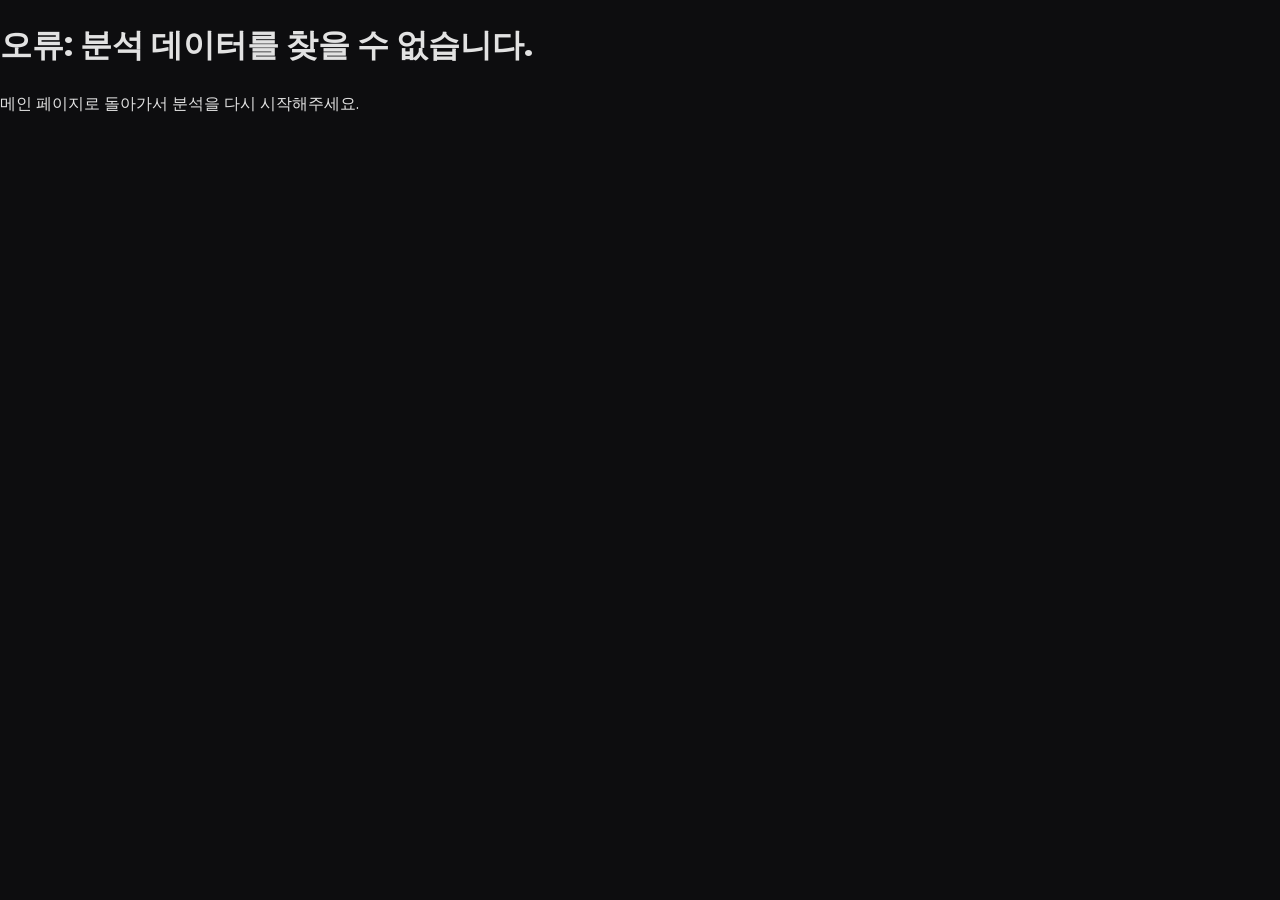
==== analysis.html @ fd938f9b "Update analysis.html" ====
<!DOCTYPE html>
<html lang="ko">
<head>
    <meta charset="UTF-8">
    <meta name="viewport" content="width=device-width, initial-scale=1.0">
    <title>분석 결과 - 트레이딩 리뷰 허브</title>
    <link rel="stylesheet" href="https://fonts.googleapis.com/css2?family=Poppins:wght@300;400;500;600;700&display=swap">
    <link rel="stylesheet" href="https://fonts.googleapis.com/icon?family=Material+Icons">
    <link rel="stylesheet" href="style.css">
</head>
<body class="analysis-page">
    <nav>
        <div class="nav-container">
            <a class="logo" href="index.html">Trading Review Hub</a>
            <a class="analysis-back-link" href="index.html">
                <span class="material-icons">arrow_back</span>
                다시 업로드
            </a>
        </div>
    </nav>

    <main class="analysis-container">
        <header class="analysis-header">
            <div class="analysis-heading">
                <p id="analysis-date" class="analysis-kicker">분석 생성 중</p>
                <h1>트레이딩 분석 결과</h1>
                <p>업로드한 차트와 입력한 포지션 정보를 기준으로 종합 판단을 정리합니다.</p>
            </div>
            <section class="analysis-summary-card">
                <div class="summary-icon">
                    <span class="material-icons">analytics</span>
                </div>
                <div>
                    <p class="summary-label">종합 결론</p>
                    <p id="ai-conclusion" class="summary-text">AI가 차트를 분석하고 있습니다.</p>
                </div>
            </section>
        </header>

        <section class="analysis-grid">
            <article class="analysis-panel">
                <div class="panel-header">
                    <h2>타임프레임 스택</h2>
                    <span class="material-icons">stacked_line_chart</span>
                </div>
                <div id="timeframe-grid" class="timeframe-grid">
                    <div class="loading-row">타임프레임 분석을 준비하고 있습니다.</div>
                </div>
            </article>

            <article class="analysis-panel">
                <div class="panel-header">
                    <h2>포지션 정보</h2>
                    <span class="material-icons">request_quote</span>
                </div>
                <div id="position-summary" class="position-summary">
                    <div class="loading-row">입력 정보를 불러오고 있습니다.</div>
                </div>
            </article>

            <article class="analysis-panel">
                <div class="panel-header">
                    <h2>추천 행동</h2>
                    <span class="material-icons">playlist_add_check</span>
                </div>
                <div id="recommendation-list" class="recommendation-list">
                    <div class="loading-row">AI 결론을 기다리고 있습니다.</div>
                </div>
            </article>
        </section>

        <section class="analysis-panel chart-analysis-panel">
            <div class="panel-header">
                <h2>업로드 차트 분석</h2>
                <span class="material-icons">candlestick_chart</span>
            </div>
            <div id="chart-analysis-container" class="chart-analysis-container"></div>
        </section>
    </main>

    <footer class="analysis-footer">
        <p>위 분석은 참고용이며, 투자에 대한 최종 책임은 본인에게 있습니다.</p>
        <p id="analysis-time"></p>
    </footer>

    <script src="analysis.js"></script>
</body>
</html>
---- style.css ----
:root {
    --bg-color: #0D0D0F;
    --card-color: #181A1E;
    --text-color: #E2E2E2;
    --text-muted-color: #6D6D6D;
    --primary-gradient: linear-gradient(100deg, #6ACC75, #44B150);
    --border-color: #2E2E33;
    --font-family: 'Poppins', sans-serif;
}

body {
    background-color: var(--bg-color);
    color: var(--text-color);
    font-family: var(--font-family);
    margin: 0;
    padding: 0;
    overflow-x: hidden;
}

/* --- Navigation --- */
nav {
    position: relative;
    z-index: 10;
    padding: 20px 5%;
    background-color: #0D0D0F;
    border-bottom: 1px solid var(--border-color);
}

.nav-container {
    display: flex;
    justify-content: space-between;
    align-items: center;
}

.logo {
    font-size: 1.5rem;
    font-weight: 600;
    background: var(--primary-gradient);
    -webkit-background-clip: text;
    -webkit-text-fill-color: transparent;
    background-clip: text;
    text-fill-color: transparent;
}

/* --- Language Selector --- */
.language-selector {
    position: relative;
}

.language-button {
    background-color: transparent;
    border: 1px solid var(--border-color);
    color: var(--text-color);
    padding: 8px 16px;
    border-radius: 8px;
    cursor: pointer;
    display: flex;
    align-items: center;
    gap: 8px;
    font-family: var(--font-family);
    font-size: 0.9rem;
    transition: background-color 0.3s ease;
}

.language-button:hover {
    background-color: var(--card-color);
}

.language-dropdown {
    display: none;
    position: absolute;
    top: 110%;
    right: 0;
    background-color: var(--card-color);
    border: 1px solid var(--border-color);
    border-radius: 8px;
    padding: 10px;
    min-width: 120px;
    z-index: 10;
    box-shadow: 0 8px 16px rgba(0,0,0,0.2);
}

.language-dropdown a {
    display: block;
    color: var(--text-muted-color);
    text-decoration: none;
    padding: 8px 12px;
    border-radius: 6px;
    transition: background-color 0.2s ease, color 0.2s ease;
}

.language-dropdown a:hover {
    background-color: #0D0D0F;
    color: var(--text-color);
}


/* --- Header / Hero Section --- */
header {
    position: relative;
    padding: 80px 5% 120px;
    text-align: left;
    display: flex;
    align-items: center;
}

.header-content {
    max-width: 550px;
    z-index: 2;
}

header h1 {
    font-size: 3.8rem;
    font-weight: 700;
    line-height: 1.2;
    margin: 0 0 20px 0;
}

header p {
    font-size: 1.2rem;
    color: var(--text-muted-color);
    margin-bottom: 40px;
    max-width: 450px;
}

.cta-button {
    background: var(--primary-gradient);
    color: white;
    padding: 15px 35px;
    border-radius: 8px;
    text-decoration: none;
    font-weight: 600;
    display: inline-block;
    border: none;
    transition: transform 0.3s ease, box-shadow 0.3s ease;
}

.cta-button:hover {
    transform: translateY(-3px);
    box-shadow: 0 10px 20px rgba(106, 204, 117, 0.15);
}

.header-chart {
    position: absolute;
    top: -50px;
    right: 0;
    width: 65%;
    height: 100%;
    z-index: 1;
    opacity: 0.6;
    mask-image: linear-gradient(to left, rgba(0,0,0,1) 60%, rgba(0,0,0,0) 100%);
}

.header-chart img {
    width: 100%;
    height: auto;
    object-fit: contain;
}

/* --- Main Content --- */
main {
    padding: 0 5%;
}

h2 {
    font-size: 2.5rem;
    margin-bottom: 10px;
    text-align: center;
}

main > section > p {
    color: var(--text-muted-color);
    text-align: center;
    margin-bottom: 50px;
}

/* --- Upload Section --- */
.chart-upload-container {
    display: grid;
    grid-template-columns: repeat(3, 1fr);
    gap: 30px;
    margin-bottom: 100px;
}

.upload-box {
    background-color: var(--card-color);
    border: 1px solid var(--border-color);
    border-radius: 12px;
    padding: 20px;
}

.upload-box > p {
    text-align: center;
    font-weight: 500;
    margin: 0 0 20px 0;
}

.upload-placeholder {
    background-color: #0D0D0F;
    border: 2px dashed var(--border-color);
    border-radius: 8px;
    padding: 30px;
    text-align: center;
    cursor: pointer;
    transition: background-color 0.3s ease;
    height: 180px;
    display: flex;
    flex-direction: column;
    align-items: center;
    justify-content: center;
}

.upload-placeholder:hover {
    background-color: #1c1f24;
    border-color: #6ACC75;
}

.upload-placeholder .material-icons {
    font-size: 48px;
    color: #6ACC75;
    margin-bottom: 10px;
}

.upload-placeholder img {
    max-width: 100%;
    max-height: 100%;
    object-fit: contain;
    border-radius: 4px;
}

/* --- Trading Info Section --- */
.info-container {
    display: grid;
    grid-template-columns: 1fr;
    gap: 30px;
    align-items: start;
    margin-bottom: 100px;
    max-width: 800px;
    margin-left: auto;
    margin-right: auto;
}

.card {
    background-color: var(--card-color);
    border: 1px solid var(--border-color);
    border-radius: 12px;
    padding: 30px;
}

.card-header {
    display: flex;
    justify-content: space-between;
    align-items: center;
    margin-bottom: 30px;
}

.card-header h3 {
    margin: 0;
    font-size: 1.5rem;
}

.card-dots { display: flex; gap: 5px; }
.card-dots span {
    width: 8px; height: 8px;
    border-radius: 50%;
    background-color: #6ACC75;
}

.form-row { display: flex; gap: 20px; margin-bottom: 20px; }
.form-group { flex-grow: 1; }

.form-group label {
    display: block;
    margin-bottom: 10px;
    color: var(--text-muted-color);
    font-size: 0.9rem;
}

.input-group {
    position: relative;
    display: flex;
    align-items: center;
}

.input-group input {
    width: 100%;
    padding: 14px;
    background-color: #0D0D0F;
    border: 1px solid var(--border-color);
    border-radius: 8px;
    color: var(--text-color);
    font-size: 1rem;
    box-sizing: border-box;
}

.position-size-group .unit {
    padding-left: 10px;
    color: var(--text-muted-color);
}

.start-analysis-section {
    text-align: center;
    margin-bottom: 100px;
}

/* --- Footer --- */
footer {
    text-align: center;
    padding: 40px 5% 20px;
    border-top: 1px solid var(--border-color);
    color: var(--text-muted-color);
    font-size: 0.9rem;
    display: flex;
    justify-content: space-between;
}

footer p { margin: 0; }
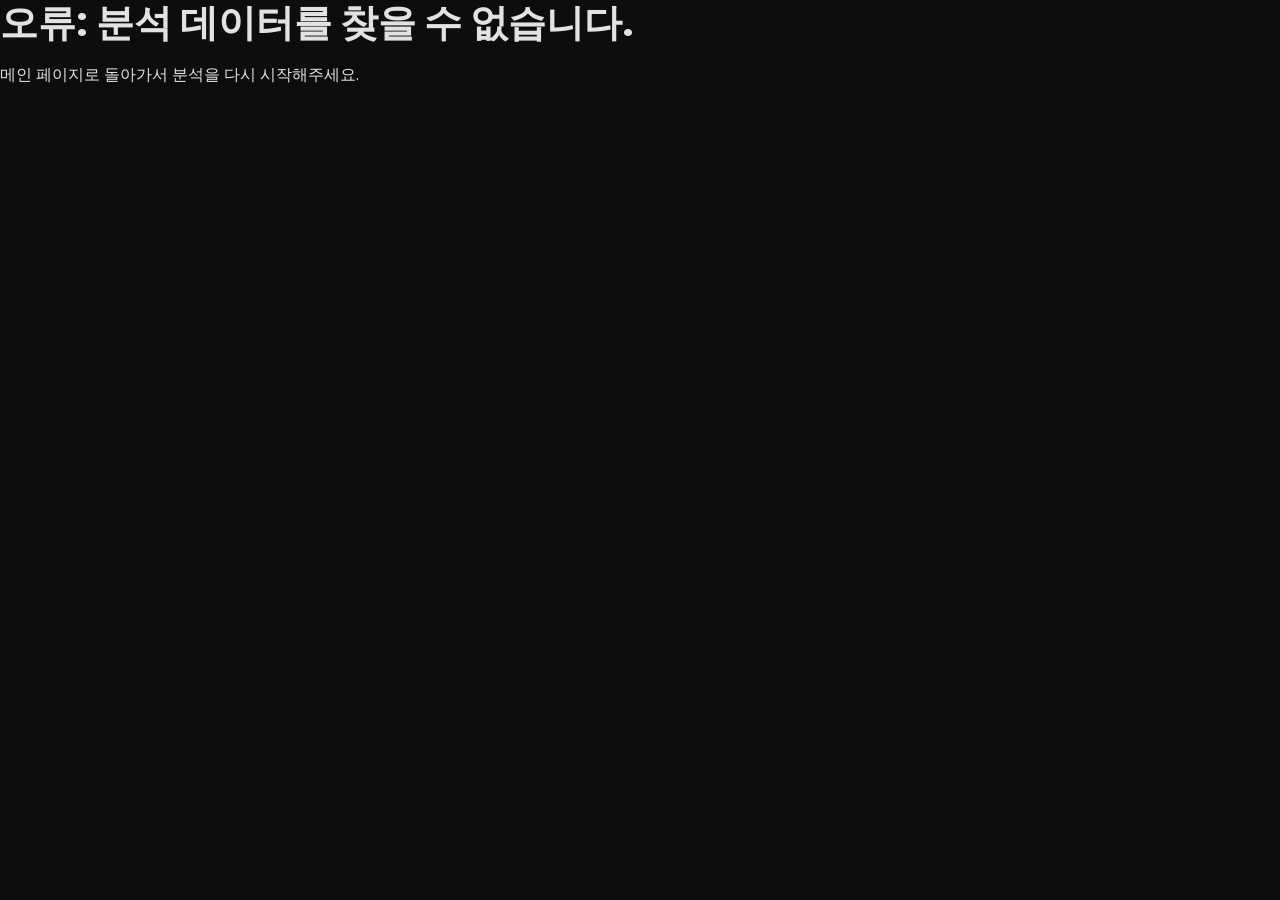
==== commit a24d96d9: "Reflect recent changes" ====
--- a/analysis.html
+++ b/analysis.html
@@ -20,13 +20,13 @@
     </nav>
 
     <main class="analysis-container">
-        <header class="analysis-header">
+        <section class="analysis-header" aria-labelledby="analysis-title">
             <div class="analysis-heading">
                 <p id="analysis-date" class="analysis-kicker">분석 생성 중</p>
-                <h1>트레이딩 분석 결과</h1>
+                <h1 id="analysis-title">트레이딩 분석 결과</h1>
                 <p>업로드한 차트와 입력한 포지션 정보를 기준으로 종합 판단을 정리합니다.</p>
             </div>
-            <section class="analysis-summary-card">
+            <article class="analysis-summary-card">
                 <div class="summary-icon">
                     <span class="material-icons">analytics</span>
                 </div>
@@ -34,10 +34,10 @@
                     <p class="summary-label">종합 결론</p>
                     <p id="ai-conclusion" class="summary-text">AI가 차트를 분석하고 있습니다.</p>
                 </div>
-            </section>
-        </header>
+            </article>
+        </section>
 
-        <section class="analysis-grid">
+        <section class="analysis-grid" aria-label="분석 요약">
             <article class="analysis-panel">
                 <div class="panel-header">
                     <h2>타임프레임 스택</h2>
@@ -69,9 +69,9 @@
             </article>
         </section>
 
-        <section class="analysis-panel chart-analysis-panel">
+        <section class="analysis-panel chart-analysis-panel" aria-labelledby="chart-analysis-title">
             <div class="panel-header">
-                <h2>업로드 차트 분석</h2>
+                <h2 id="chart-analysis-title">업로드 차트 분석</h2>
                 <span class="material-icons">candlestick_chart</span>
             </div>
             <div id="chart-analysis-container" class="chart-analysis-container"></div>
--- a/style.css
+++ b/style.css
@@ -316,3 +316,275 @@
 }
 
 footer p { margin: 0; }
+
+/* --- Analysis Page --- */
+.analysis-page .analysis-back-link {
+    color: var(--text-color);
+    text-decoration: none;
+    display: inline-flex;
+    align-items: center;
+    gap: 8px;
+    font-size: 0.95rem;
+}
+
+.analysis-page .analysis-back-link:hover {
+    color: #6ACC75;
+}
+
+.analysis-page .analysis-container {
+    max-width: 1280px;
+    margin: 0 auto;
+    padding: 48px 5% 80px;
+}
+
+.analysis-page .analysis-header {
+    display: grid;
+    grid-template-columns: minmax(0, 0.9fr) minmax(320px, 1.1fr);
+    gap: 28px;
+    align-items: stretch;
+    margin-bottom: 28px;
+}
+
+.analysis-page .analysis-heading,
+.analysis-page .analysis-summary-card,
+.analysis-page .analysis-panel {
+    background-color: var(--card-color);
+    border: 1px solid var(--border-color);
+    border-radius: 12px;
+    padding: 28px;
+}
+
+.analysis-page .analysis-kicker {
+    color: #6ACC75;
+    font-size: 0.9rem;
+    font-weight: 600;
+    margin: 0 0 12px;
+}
+
+.analysis-page h1 {
+    font-size: 2.4rem;
+    line-height: 1.2;
+    margin: 0 0 16px;
+}
+
+.analysis-page .analysis-heading > p:last-child {
+    color: var(--text-muted-color);
+    line-height: 1.7;
+    margin: 0;
+}
+
+.analysis-page .analysis-summary-card {
+    display: grid;
+    grid-template-columns: auto 1fr;
+    gap: 18px;
+}
+
+.analysis-page .summary-icon {
+    width: 48px;
+    height: 48px;
+    border-radius: 10px;
+    background: var(--primary-gradient);
+    display: grid;
+    place-items: center;
+    color: #ffffff;
+}
+
+.analysis-page .summary-label {
+    color: var(--text-muted-color);
+    font-size: 0.9rem;
+    margin: 0 0 10px;
+}
+
+.analysis-page .summary-text {
+    line-height: 1.75;
+    margin: 0;
+}
+
+.analysis-page .analysis-grid {
+    display: grid;
+    grid-template-columns: repeat(3, minmax(0, 1fr));
+    gap: 24px;
+    margin-bottom: 24px;
+}
+
+.analysis-page .panel-header {
+    display: flex;
+    align-items: center;
+    justify-content: space-between;
+    gap: 16px;
+    margin-bottom: 20px;
+}
+
+.analysis-page .panel-header h2 {
+    font-size: 1.25rem;
+    text-align: left;
+    margin: 0;
+}
+
+.analysis-page .panel-header .material-icons {
+    color: #6ACC75;
+}
+
+.analysis-page .loading-row {
+    color: var(--text-muted-color);
+    line-height: 1.6;
+}
+
+.analysis-page .timeframe-grid,
+.analysis-page .recommendation-list {
+    display: grid;
+    gap: 14px;
+}
+
+.analysis-page .timeframe-card,
+.analysis-page .recommendation-item {
+    display: grid;
+    grid-template-columns: auto 1fr;
+    gap: 12px;
+    align-items: start;
+    background-color: #0D0D0F;
+    border: 1px solid var(--border-color);
+    border-radius: 10px;
+    padding: 16px;
+}
+
+.analysis-page .timeframe-card .material-icons,
+.analysis-page .recommendation-item .material-icons {
+    color: #6ACC75;
+}
+
+.analysis-page .timeframe-title,
+.analysis-page .timeframe-status,
+.analysis-page .timeframe-desc,
+.analysis-page .recommendation-item p {
+    margin: 0;
+}
+
+.analysis-page .timeframe-title {
+    font-weight: 600;
+    margin-bottom: 4px;
+}
+
+.analysis-page .timeframe-status {
+    color: #6ACC75;
+    font-size: 0.9rem;
+    margin-bottom: 8px;
+}
+
+.analysis-page .timeframe-card.bearish .timeframe-status,
+.analysis-page .timeframe-card.bearish .material-icons {
+    color: #ff6b6b;
+}
+
+.analysis-page .timeframe-card.neutral .timeframe-status,
+.analysis-page .timeframe-card.neutral .material-icons {
+    color: #c8c8c8;
+}
+
+.analysis-page .timeframe-desc,
+.analysis-page .recommendation-item p {
+    color: var(--text-muted-color);
+    line-height: 1.6;
+}
+
+.analysis-page .position-list {
+    display: grid;
+    gap: 14px;
+    margin: 0;
+}
+
+.analysis-page .position-list div {
+    display: flex;
+    align-items: center;
+    justify-content: space-between;
+    gap: 16px;
+    border-bottom: 1px solid var(--border-color);
+    padding-bottom: 12px;
+}
+
+.analysis-page .position-list div:last-child {
+    border-bottom: 0;
+    padding-bottom: 0;
+}
+
+.analysis-page .position-list dt {
+    color: var(--text-muted-color);
+}
+
+.analysis-page .position-list dd {
+    margin: 0;
+    font-weight: 600;
+}
+
+.analysis-page .chart-analysis-container {
+    display: grid;
+    grid-template-columns: repeat(3, minmax(0, 1fr));
+    gap: 24px;
+}
+
+.analysis-page .chart-card {
+    background-color: #0D0D0F;
+    border: 1px solid var(--border-color);
+    border-radius: 10px;
+    overflow: hidden;
+}
+
+.analysis-page .chart-card img {
+    width: 100%;
+    height: 240px;
+    object-fit: contain;
+    background-color: #050506;
+    display: block;
+}
+
+.analysis-page .chart-card h3 {
+    margin: 0 0 12px;
+    font-size: 1rem;
+}
+
+.analysis-page .chart-card p {
+    color: var(--text-muted-color);
+    line-height: 1.65;
+    margin: 0;
+}
+
+.analysis-page .chart-card > h3,
+.analysis-page .chart-card > p,
+.analysis-page .chart-card-body {
+    padding: 20px;
+}
+
+.analysis-page .analysis-footer {
+    gap: 20px;
+}
+
+@media (max-width: 1024px) {
+    .analysis-page .analysis-header,
+    .analysis-page .analysis-grid,
+    .analysis-page .chart-analysis-container {
+        grid-template-columns: 1fr;
+    }
+}
+
+@media (max-width: 640px) {
+    .analysis-page .nav-container,
+    .analysis-page .analysis-footer {
+        align-items: flex-start;
+        flex-direction: column;
+        gap: 14px;
+    }
+
+    .analysis-page .analysis-container {
+        padding-top: 32px;
+    }
+
+    .analysis-page .analysis-heading,
+    .analysis-page .analysis-summary-card,
+    .analysis-page .analysis-panel {
+        padding: 22px;
+    }
+
+    .analysis-page h1 {
+        font-size: 2rem;
+    }
+}
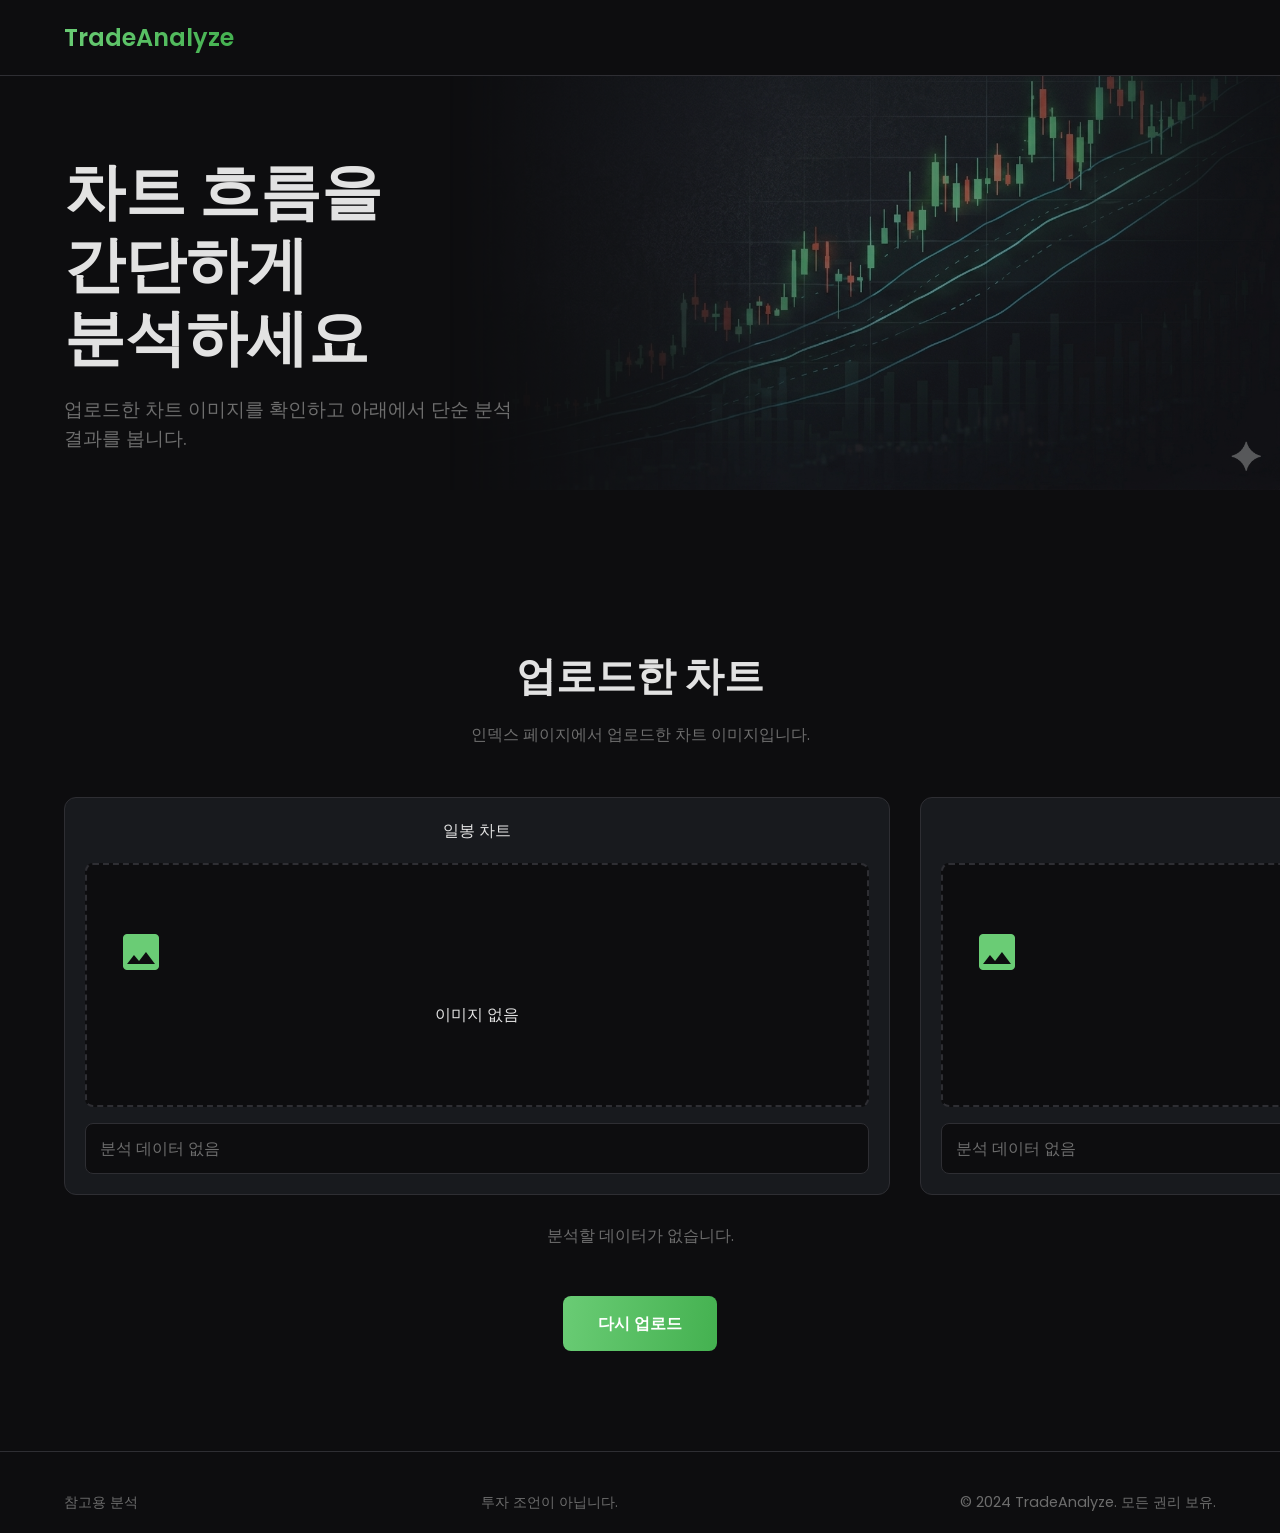
==== commit e4d11069: "Add OpenAI chart analysis flow" ====
--- a/analysis.html
+++ b/analysis.html
@@ -3,84 +3,73 @@
 <head>
     <meta charset="UTF-8">
     <meta name="viewport" content="width=device-width, initial-scale=1.0">
-    <title>분석 결과 - 트레이딩 리뷰 허브</title>
+    <title>TradeAnalyze</title>
     <link rel="stylesheet" href="https://fonts.googleapis.com/css2?family=Poppins:wght@300;400;500;600;700&display=swap">
     <link rel="stylesheet" href="https://fonts.googleapis.com/icon?family=Material+Icons">
     <link rel="stylesheet" href="style.css">
 </head>
-<body class="analysis-page">
+<body class="analysis-review-page">
     <nav>
         <div class="nav-container">
-            <a class="logo" href="index.html">Trading Review Hub</a>
-            <a class="analysis-back-link" href="index.html">
-                <span class="material-icons">arrow_back</span>
-                다시 업로드
-            </a>
+            <div class="logo">
+                TradeAnalyze
+            </div>
         </div>
     </nav>
 
-    <main class="analysis-container">
-        <section class="analysis-header" aria-labelledby="analysis-title">
-            <div class="analysis-heading">
-                <p id="analysis-date" class="analysis-kicker">분석 생성 중</p>
-                <h1 id="analysis-title">트레이딩 분석 결과</h1>
-                <p>업로드한 차트와 입력한 포지션 정보를 기준으로 종합 판단을 정리합니다.</p>
+    <header>
+        <div class="header-content">
+            <h1>차트 흐름을<br>간단하게<br>분석하세요</h1>
+            <p>업로드한 차트 이미지를 확인하고 아래에서 단순 분석 결과를 봅니다.</p>
+        </div>
+        <div class="header-chart">
+            <img src="images/head_chart_image.png" alt="Candlestick chart background">
+        </div>
+    </header>
+
+    <main>
+        <section id="upload-section">
+            <h2>업로드한 차트</h2>
+            <p>인덱스 페이지에서 업로드한 차트 이미지입니다.</p>
+            <div class="chart-upload-container">
+                <div class="upload-box">
+                    <p>일봉 차트</p>
+                    <div class="upload-placeholder" data-image-slot="0">
+                        <span class="material-icons">image</span>
+                        <p>이미지를 불러오는 중입니다</p>
+                    </div>
+                    <div class="chart-flow-result pending" data-result-slot="0">분석 대기</div>
+                </div>
+                <div class="upload-box">
+                    <p>시간봉 차트</p>
+                    <div class="upload-placeholder" data-image-slot="1">
+                        <span class="material-icons">image</span>
+                        <p>이미지를 불러오는 중입니다</p>
+                    </div>
+                    <div class="chart-flow-result pending" data-result-slot="1">분석 대기</div>
+                </div>
+                <div class="upload-box">
+                    <p>분봉 차트</p>
+                    <div class="upload-placeholder" data-image-slot="2">
+                        <span class="material-icons">image</span>
+                        <p>이미지를 불러오는 중입니다</p>
+                    </div>
+                    <div class="chart-flow-result pending" data-result-slot="2">분석 대기</div>
+                </div>
             </div>
-            <article class="analysis-summary-card">
-                <div class="summary-icon">
-                    <span class="material-icons">analytics</span>
-                </div>
-                <div>
-                    <p class="summary-label">종합 결론</p>
-                    <p id="ai-conclusion" class="summary-text">AI가 차트를 분석하고 있습니다.</p>
-                </div>
-            </article>
         </section>
 
-        <section class="analysis-grid" aria-label="분석 요약">
-            <article class="analysis-panel">
-                <div class="panel-header">
-                    <h2>타임프레임 스택</h2>
-                    <span class="material-icons">stacked_line_chart</span>
-                </div>
-                <div id="timeframe-grid" class="timeframe-grid">
-                    <div class="loading-row">타임프레임 분석을 준비하고 있습니다.</div>
-                </div>
-            </article>
+        <p id="analysis-message" class="analysis-inline-message">업로드한 이미지를 상승, 횡보, 하강 중 하나로 단순 분류합니다.</p>
 
-            <article class="analysis-panel">
-                <div class="panel-header">
-                    <h2>포지션 정보</h2>
-                    <span class="material-icons">request_quote</span>
-                </div>
-                <div id="position-summary" class="position-summary">
-                    <div class="loading-row">입력 정보를 불러오고 있습니다.</div>
-                </div>
-            </article>
-
-            <article class="analysis-panel">
-                <div class="panel-header">
-                    <h2>추천 행동</h2>
-                    <span class="material-icons">playlist_add_check</span>
-                </div>
-                <div id="recommendation-list" class="recommendation-list">
-                    <div class="loading-row">AI 결론을 기다리고 있습니다.</div>
-                </div>
-            </article>
-        </section>
-
-        <section class="analysis-panel chart-analysis-panel" aria-labelledby="chart-analysis-title">
-            <div class="panel-header">
-                <h2 id="chart-analysis-title">업로드 차트 분석</h2>
-                <span class="material-icons">candlestick_chart</span>
-            </div>
-            <div id="chart-analysis-container" class="chart-analysis-container"></div>
+        <section class="start-analysis-section">
+            <a class="cta-button" href="index.html">다시 업로드</a>
         </section>
     </main>
 
-    <footer class="analysis-footer">
-        <p>위 분석은 참고용이며, 투자에 대한 최종 책임은 본인에게 있습니다.</p>
-        <p id="analysis-time"></p>
+    <footer>
+        <p>참고용 분석</p>
+        <p>투자 조언이 아닙니다.</p>
+        <p>&copy; 2024 TradeAnalyze. 모든 권리 보유.</p>
     </footer>
 
     <script src="analysis.js"></script>
--- a/style.css
+++ b/style.css
@@ -36,6 +36,7 @@
 .logo {
     font-size: 1.5rem;
     font-weight: 600;
+    text-decoration: none;
     background: var(--primary-gradient);
     -webkit-background-clip: text;
     -webkit-text-fill-color: transparent;
@@ -304,6 +305,107 @@
     margin-bottom: 100px;
 }
 
+.analysis-review-page .chart-upload-container {
+    margin-bottom: 48px;
+}
+
+.analysis-result-section {
+    margin-bottom: 48px;
+}
+
+.analysis-result-section h2 {
+    font-size: 2rem;
+}
+
+.analysis-result-section > p {
+    color: var(--text-muted-color);
+    text-align: center;
+    margin: 0 0 26px;
+}
+
+.chart-flow-result {
+    margin-top: 16px;
+    padding: 12px 14px;
+    border: 1px solid var(--border-color);
+    border-radius: 8px;
+    background-color: #0D0D0F;
+    color: var(--text-muted-color);
+    display: grid;
+    gap: 10px;
+}
+
+.chart-flow-result .material-icons {
+    font-size: 22px;
+}
+
+.flow-row {
+    display: grid;
+    grid-template-columns: 72px minmax(140px, 1fr);
+    align-items: center;
+    gap: 12px;
+    border-bottom: 1px solid var(--border-color);
+    padding-bottom: 10px;
+}
+
+.flow-row:last-child {
+    border-bottom: 0;
+    padding-bottom: 0;
+}
+
+.flow-row > span {
+    color: var(--text-muted-color);
+    font-size: 0.88rem;
+    text-align: left;
+}
+
+.flow-row strong {
+    color: var(--text-color);
+    display: inline-flex;
+    align-items: center;
+    justify-content: flex-end;
+    justify-self: end;
+    gap: 6px;
+    font-size: 0.95rem;
+    text-align: right;
+    min-width: 0;
+}
+
+.position-row {
+    align-items: flex-start;
+}
+
+.position-row strong {
+    justify-self: stretch;
+    line-height: 1.45;
+    white-space: normal;
+}
+
+.chart-flow-result.up .status-row strong {
+    color: #6ACC75;
+}
+
+.chart-flow-result.down .status-row strong {
+    color: #ff6b6b;
+}
+
+.chart-flow-result.sideways .status-row strong {
+    color: #c8c8c8;
+}
+
+.chart-flow-result.up {
+    border-color: rgba(106, 204, 117, 0.35);
+}
+
+.chart-flow-result.down {
+    border-color: rgba(255, 107, 107, 0.35);
+}
+
+.analysis-inline-message {
+    color: var(--text-muted-color);
+    text-align: center;
+    margin: -20px 0 48px;
+}
+
 /* --- Footer --- */
 footer {
     text-align: center;
@@ -332,26 +434,13 @@
 }
 
 .analysis-page .analysis-container {
-    max-width: 1280px;
+    max-width: 1120px;
     margin: 0 auto;
-    padding: 48px 5% 80px;
-}
-
-.analysis-page .analysis-header {
-    display: grid;
-    grid-template-columns: minmax(0, 0.9fr) minmax(320px, 1.1fr);
-    gap: 28px;
-    align-items: stretch;
-    margin-bottom: 28px;
-}
-
-.analysis-page .analysis-heading,
-.analysis-page .analysis-summary-card,
-.analysis-page .analysis-panel {
-    background-color: var(--card-color);
-    border: 1px solid var(--border-color);
-    border-radius: 12px;
-    padding: 28px;
+    padding: 48px 5% 72px;
+}
+
+.simple-analysis-header {
+    margin-bottom: 30px;
 }
 
 .analysis-page .analysis-kicker {
@@ -362,49 +451,111 @@
 }
 
 .analysis-page h1 {
-    font-size: 2.4rem;
+    font-size: 2.5rem;
     line-height: 1.2;
-    margin: 0 0 16px;
-}
-
-.analysis-page .analysis-heading > p:last-child {
+    margin: 0 0 14px;
+}
+
+.simple-analysis-header p:last-child {
     color: var(--text-muted-color);
     line-height: 1.7;
+    max-width: 720px;
     margin: 0;
 }
 
-.analysis-page .analysis-summary-card {
+.simple-upload-grid {
     display: grid;
-    grid-template-columns: auto 1fr;
+    grid-template-columns: repeat(3, minmax(0, 1fr));
     gap: 18px;
-}
-
-.analysis-page .summary-icon {
-    width: 48px;
-    height: 48px;
+    margin-bottom: 28px;
+}
+
+.simple-upload-card,
+.simple-results-card {
+    background-color: var(--card-color);
+    border: 1px solid var(--border-color);
     border-radius: 10px;
-    background: var(--primary-gradient);
+    padding: 20px;
+}
+
+.simple-upload-card label {
+    display: block;
+    font-weight: 600;
+    margin-bottom: 14px;
+}
+
+.simple-upload-card input {
+    display: none;
+}
+
+.simple-upload-preview {
+    height: 210px;
+    background-color: #0D0D0F;
+    border: 1px dashed var(--border-color);
+    border-radius: 8px;
     display: grid;
     place-items: center;
-    color: #ffffff;
-}
-
-.analysis-page .summary-label {
-    color: var(--text-muted-color);
-    font-size: 0.9rem;
-    margin: 0 0 10px;
-}
-
-.analysis-page .summary-text {
-    line-height: 1.75;
+    align-content: center;
+    gap: 10px;
+    padding: 18px;
+    color: var(--text-muted-color);
+    cursor: pointer;
+    transition: border-color 0.2s ease, background-color 0.2s ease;
+}
+
+.simple-upload-preview:hover {
+    background-color: #14171b;
+    border-color: #6ACC75;
+}
+
+.simple-upload-preview .material-icons {
+    color: #6ACC75;
+    font-size: 42px;
+}
+
+.simple-upload-preview p,
+.simple-upload-preview span {
     margin: 0;
-}
-
-.analysis-page .analysis-grid {
-    display: grid;
-    grid-template-columns: repeat(3, minmax(0, 1fr));
-    gap: 24px;
-    margin-bottom: 24px;
+    font-size: 0.92rem;
+    text-align: center;
+}
+
+.simple-upload-preview.has-image {
+    align-content: stretch;
+}
+
+.simple-upload-preview img {
+    width: 100%;
+    height: 160px;
+    object-fit: contain;
+    border-radius: 6px;
+    background-color: #050506;
+}
+
+.simple-action-section {
+    display: flex;
+    align-items: center;
+    gap: 18px;
+    margin-bottom: 28px;
+}
+
+.simple-action-section .cta-button {
+    display: inline-flex;
+    align-items: center;
+    gap: 8px;
+    cursor: pointer;
+}
+
+.simple-action-section .cta-button:disabled {
+    cursor: wait;
+    opacity: 0.65;
+    transform: none;
+}
+
+.analysis-message {
+    color: var(--text-muted-color);
+    line-height: 1.6;
+    margin: 0 0 16px;
 }
 
 .analysis-page .panel-header {
@@ -412,7 +563,7 @@
     align-items: center;
     justify-content: space-between;
     gap: 16px;
-    margin-bottom: 20px;
+    margin-bottom: 18px;
 }
 
 .analysis-page .panel-header h2 {
@@ -425,150 +576,102 @@
     color: #6ACC75;
 }
 
-.analysis-page .loading-row {
-    color: var(--text-muted-color);
-    line-height: 1.6;
-}
-
-.analysis-page .timeframe-grid,
-.analysis-page .recommendation-list {
-    display: grid;
-    gap: 14px;
-}
-
-.analysis-page .timeframe-card,
-.analysis-page .recommendation-item {
-    display: grid;
-    grid-template-columns: auto 1fr;
-    gap: 12px;
-    align-items: start;
-    background-color: #0D0D0F;
-    border: 1px solid var(--border-color);
-    border-radius: 10px;
-    padding: 16px;
-}
-
-.analysis-page .timeframe-card .material-icons,
-.analysis-page .recommendation-item .material-icons {
-    color: #6ACC75;
-}
-
-.analysis-page .timeframe-title,
-.analysis-page .timeframe-status,
-.analysis-page .timeframe-desc,
-.analysis-page .recommendation-item p {
-    margin: 0;
-}
-
-.analysis-page .timeframe-title {
-    font-weight: 600;
-    margin-bottom: 4px;
-}
-
-.analysis-page .timeframe-status {
-    color: #6ACC75;
-    font-size: 0.9rem;
-    margin-bottom: 8px;
-}
-
-.analysis-page .timeframe-card.bearish .timeframe-status,
-.analysis-page .timeframe-card.bearish .material-icons {
-    color: #ff6b6b;
-}
-
-.analysis-page .timeframe-card.neutral .timeframe-status,
-.analysis-page .timeframe-card.neutral .material-icons {
-    color: #c8c8c8;
-}
-
-.analysis-page .timeframe-desc,
-.analysis-page .recommendation-item p {
-    color: var(--text-muted-color);
-    line-height: 1.6;
-}
-
-.analysis-page .position-list {
-    display: grid;
-    gap: 14px;
-    margin: 0;
-}
-
-.analysis-page .position-list div {
-    display: flex;
-    align-items: center;
-    justify-content: space-between;
-    gap: 16px;
-    border-bottom: 1px solid var(--border-color);
-    padding-bottom: 12px;
-}
-
-.analysis-page .position-list div:last-child {
-    border-bottom: 0;
-    padding-bottom: 0;
-}
-
-.analysis-page .position-list dt {
-    color: var(--text-muted-color);
-}
-
-.analysis-page .position-list dd {
-    margin: 0;
-    font-weight: 600;
-}
-
-.analysis-page .chart-analysis-container {
+.simple-result-list {
     display: grid;
     grid-template-columns: repeat(3, minmax(0, 1fr));
-    gap: 24px;
-}
-
-.analysis-page .chart-card {
-    background-color: #0D0D0F;
-    border: 1px solid var(--border-color);
-    border-radius: 10px;
+    gap: 14px;
+}
+
+.empty-result,
+.overall-note {
+    background-color: #0D0D0F;
+    border: 1px solid var(--border-color);
+    border-radius: 8px;
+    color: var(--text-muted-color);
+    line-height: 1.65;
+    padding: 16px;
+}
+
+.empty-result {
+    grid-column: 1 / -1;
+}
+
+.simple-result-item {
+    background-color: #0D0D0F;
+    border: 1px solid var(--border-color);
+    border-radius: 8px;
     overflow: hidden;
-}
-
-.analysis-page .chart-card img {
+    padding: 16px;
+}
+
+.simple-result-item > img {
     width: 100%;
-    height: 240px;
+    height: 180px;
     object-fit: contain;
+    display: block;
     background-color: #050506;
-    display: block;
-}
-
-.analysis-page .chart-card h3 {
-    margin: 0 0 12px;
+    border-radius: 6px;
+    margin-bottom: 14px;
+}
+
+.result-status {
+    display: flex;
+    align-items: center;
+    gap: 12px;
+    margin-bottom: 14px;
+}
+
+.result-status .material-icons {
+    color: #6ACC75;
+}
+
+.simple-result-item.down .material-icons,
+.simple-result-item.down strong {
+    color: #ff6b6b;
+}
+
+.simple-result-item.sideways .material-icons,
+.simple-result-item.sideways strong {
+    color: #c8c8c8;
+}
+
+.simple-result-item h3,
+.overall-note h3 {
+    margin: 0 0 4px;
     font-size: 1rem;
 }
 
-.analysis-page .chart-card p {
+.simple-result-item strong {
+    color: #6ACC75;
+}
+
+.simple-result-item p,
+.overall-note p {
     color: var(--text-muted-color);
     line-height: 1.65;
     margin: 0;
 }
 
-.analysis-page .chart-card > h3,
-.analysis-page .chart-card > p,
-.analysis-page .chart-card-body {
-    padding: 20px;
+.overall-note {
+    margin-top: 14px;
 }
 
 .analysis-page .analysis-footer {
-    gap: 20px;
-}
-
-@media (max-width: 1024px) {
-    .analysis-page .analysis-header,
-    .analysis-page .analysis-grid,
-    .analysis-page .chart-analysis-container {
+    justify-content: center;
+    line-height: 1.6;
+}
+
+@media (max-width: 900px) {
+    .simple-upload-grid,
+    .simple-result-list {
         grid-template-columns: 1fr;
     }
 }
 
 @media (max-width: 640px) {
     .analysis-page .nav-container,
-    .analysis-page .analysis-footer {
+    .analysis-page .analysis-footer,
+    .simple-action-section {
         align-items: flex-start;
         flex-direction: column;
         gap: 14px;
@@ -578,13 +681,11 @@
         padding-top: 32px;
     }
 
-    .analysis-page .analysis-heading,
-    .analysis-page .analysis-summary-card,
-    .analysis-page .analysis-panel {
-        padding: 22px;
-    }
-
     .analysis-page h1 {
         font-size: 2rem;
     }
-}
+
+    .simple-upload-preview {
+        height: 190px;
+    }
+}
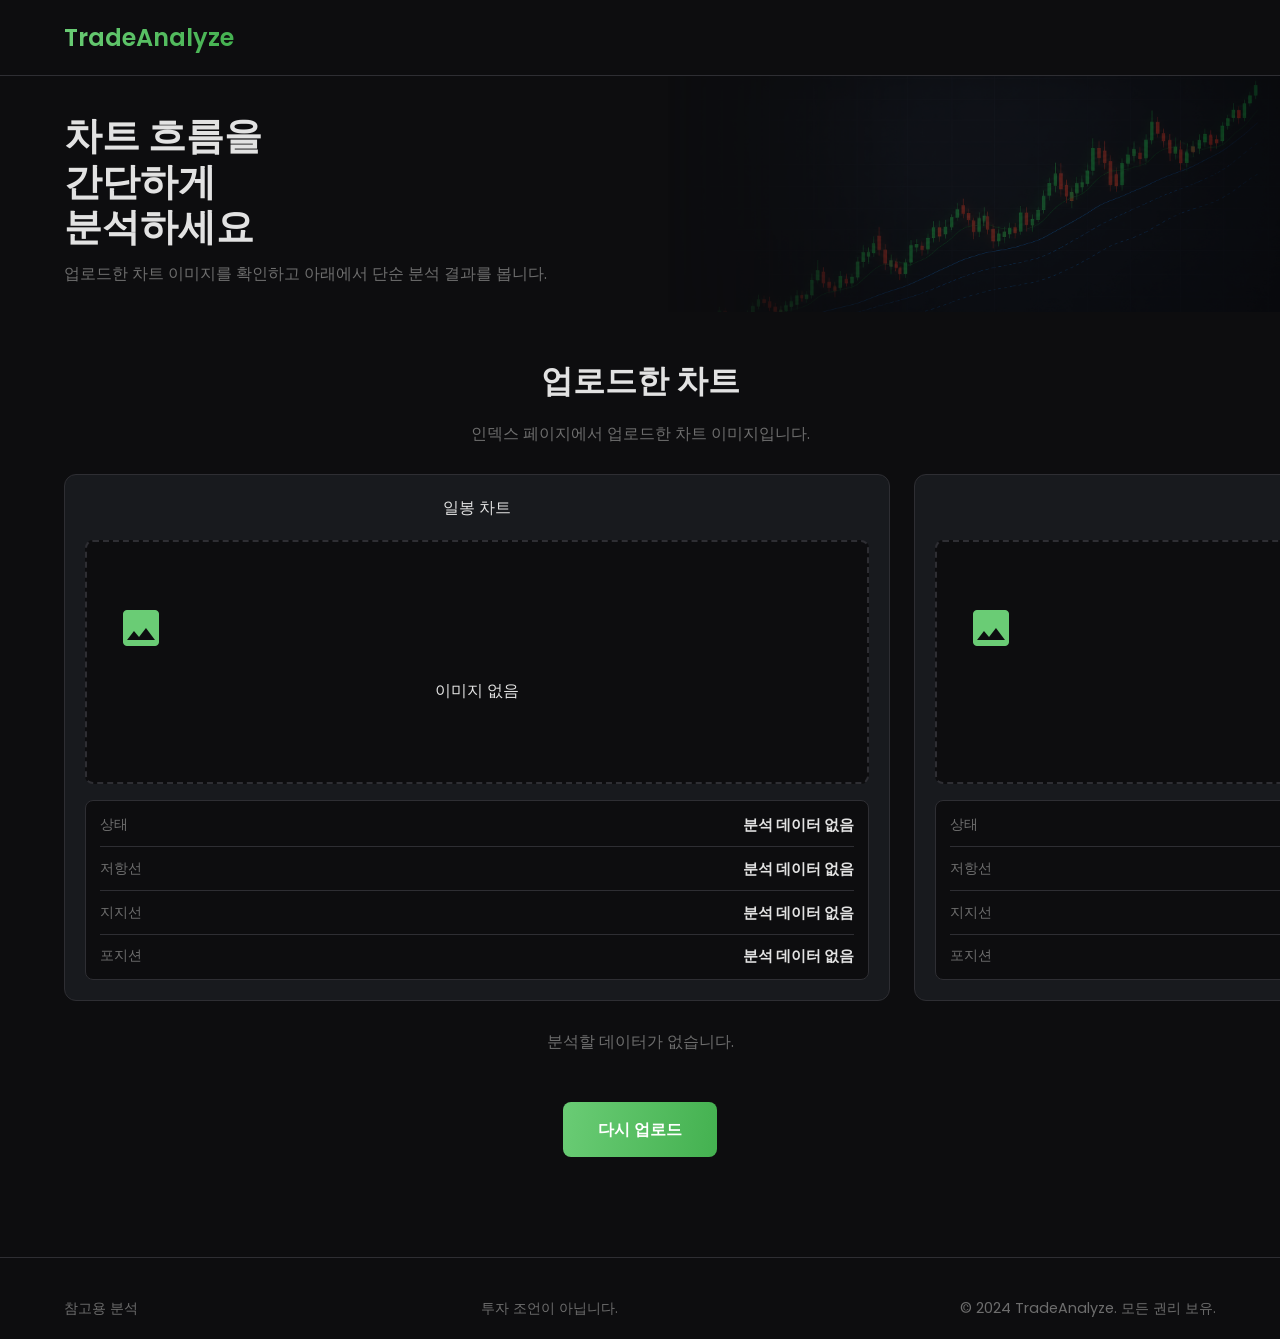
==== commit 7ba145aa: "Update header chart image" ====
--- a/analysis.html
+++ b/analysis.html
@@ -23,7 +23,7 @@
             <p>업로드한 차트 이미지를 확인하고 아래에서 단순 분석 결과를 봅니다.</p>
         </div>
         <div class="header-chart">
-            <img src="images/head_chart_image.png" alt="Candlestick chart background">
+            <img src="images/headchart_image.png" alt="Candlestick chart background">
         </div>
     </header>
 
--- a/style.css
+++ b/style.css
@@ -100,29 +100,31 @@
 /* --- Header / Hero Section --- */
 header {
     position: relative;
-    padding: 80px 5% 120px;
+    padding: 34px 5% 40px;
     text-align: left;
     display: flex;
     align-items: center;
+    min-height: 180px;
 }
 
 .header-content {
-    max-width: 550px;
+    max-width: 520px;
     z-index: 2;
 }
 
 header h1 {
-    font-size: 3.8rem;
+    font-size: 2.4rem;
     font-weight: 700;
-    line-height: 1.2;
-    margin: 0 0 20px 0;
+    line-height: 1.18;
+    margin: 0 0 12px 0;
 }
 
 header p {
-    font-size: 1.2rem;
-    color: var(--text-muted-color);
-    margin-bottom: 40px;
-    max-width: 450px;
+    font-size: 1rem;
+    color: var(--text-muted-color);
+    line-height: 1.6;
+    margin: 0;
+    max-width: 520px;
 }
 
 .cta-button {
@@ -144,12 +146,12 @@
 
 .header-chart {
     position: absolute;
-    top: -50px;
+    top: -18px;
     right: 0;
-    width: 65%;
+    width: 48%;
     height: 100%;
     z-index: 1;
-    opacity: 0.6;
+    opacity: 0.38;
     mask-image: linear-gradient(to left, rgba(0,0,0,1) 60%, rgba(0,0,0,0) 100%);
 }
 
@@ -165,7 +167,7 @@
 }
 
 h2 {
-    font-size: 2.5rem;
+    font-size: 2rem;
     margin-bottom: 10px;
     text-align: center;
 }
@@ -173,15 +175,15 @@
 main > section > p {
     color: var(--text-muted-color);
     text-align: center;
-    margin-bottom: 50px;
+    margin-bottom: 28px;
 }
 
 /* --- Upload Section --- */
 .chart-upload-container {
     display: grid;
     grid-template-columns: repeat(3, 1fr);
-    gap: 30px;
-    margin-bottom: 100px;
+    gap: 24px;
+    margin-bottom: 54px;
 }
 
 .upload-box {
@@ -389,7 +391,7 @@
 }
 
 .chart-flow-result.sideways .status-row strong {
-    color: #c8c8c8;
+    color: #f5c84b;
 }
 
 .chart-flow-result.up {
@@ -398,6 +400,10 @@
 
 .chart-flow-result.down {
     border-color: rgba(255, 107, 107, 0.35);
+}
+
+.chart-flow-result.sideways {
+    border-color: rgba(245, 200, 75, 0.35);
 }
 
 .analysis-inline-message {
@@ -662,6 +668,10 @@
 }
 
 @media (max-width: 900px) {
+    .chart-upload-container {
+        grid-template-columns: 1fr;
+    }
+
     .simple-upload-grid,
     .simple-result-list {
         grid-template-columns: 1fr;
@@ -669,6 +679,28 @@
 }
 
 @media (max-width: 640px) {
+    header {
+        padding: 26px 5% 30px;
+        min-height: 0;
+    }
+
+    header h1 {
+        font-size: 2rem;
+    }
+
+    header p {
+        font-size: 0.95rem;
+    }
+
+    .header-chart {
+        width: 70%;
+        opacity: 0.2;
+    }
+
+    h2 {
+        font-size: 1.65rem;
+    }
+
     .analysis-page .nav-container,
     .analysis-page .analysis-footer,
     .simple-action-section {
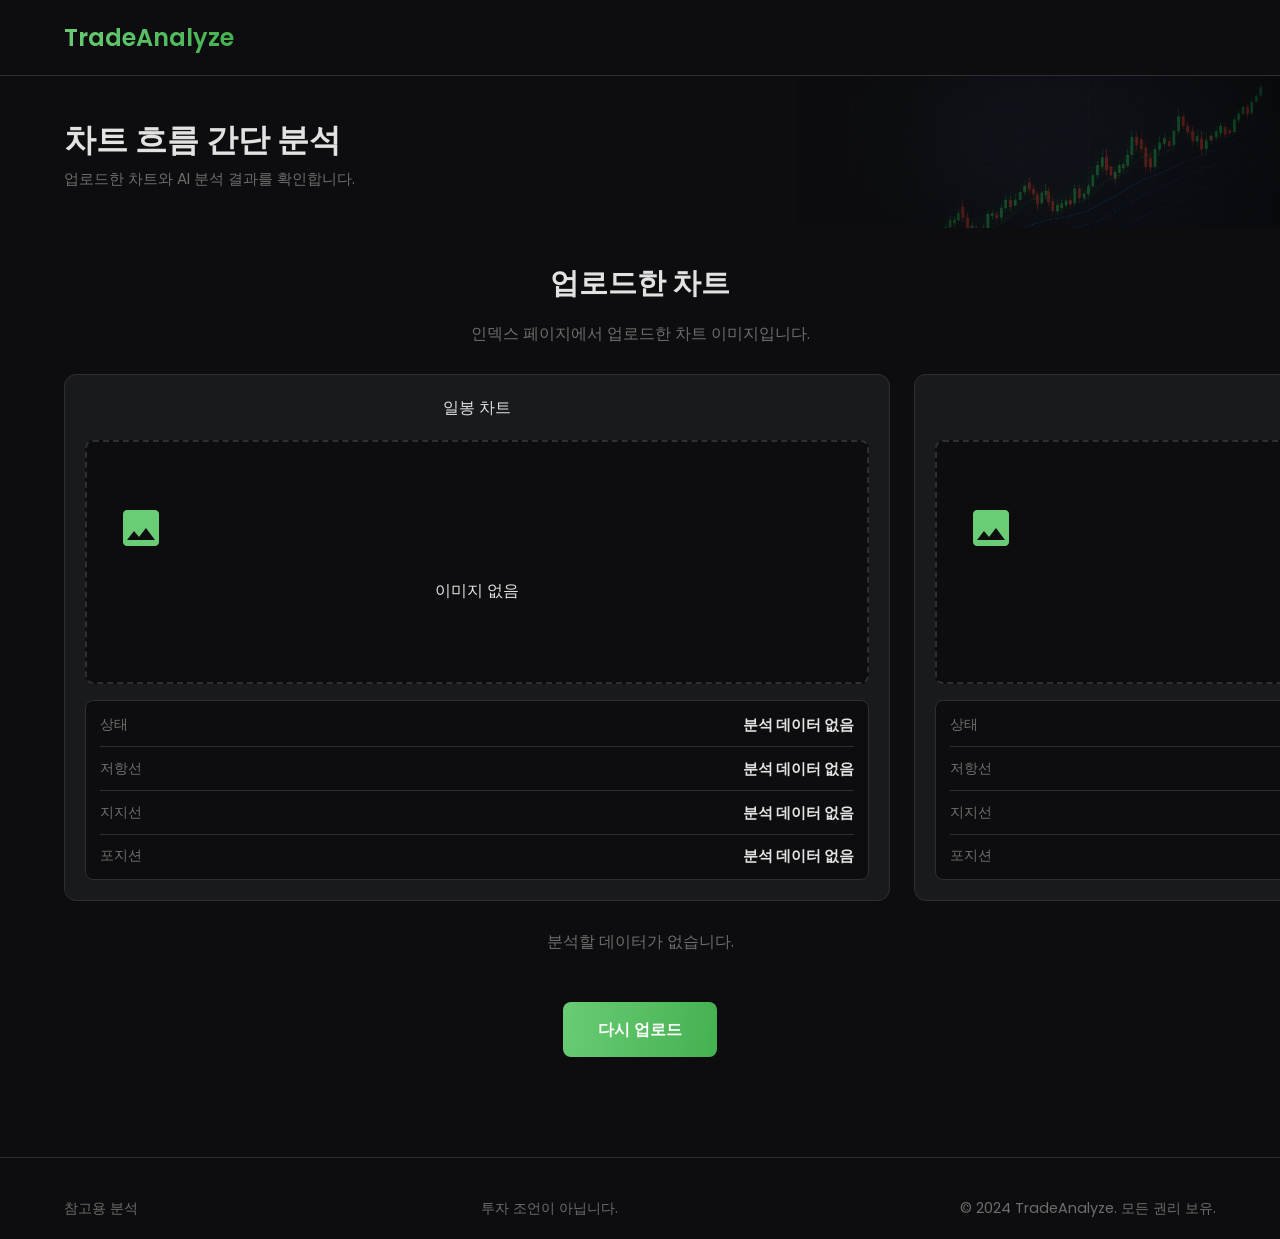
==== commit 32d3457c: "Compact chart analysis header" ====
--- a/analysis.html
+++ b/analysis.html
@@ -19,8 +19,8 @@
 
     <header>
         <div class="header-content">
-            <h1>차트 흐름을<br>간단하게<br>분석하세요</h1>
-            <p>업로드한 차트 이미지를 확인하고 아래에서 단순 분석 결과를 봅니다.</p>
+            <h1>차트 흐름 간단 분석</h1>
+            <p>업로드한 차트와 AI 분석 결과를 확인합니다.</p>
         </div>
         <div class="header-chart">
             <img src="images/headchart_image.png" alt="Candlestick chart background">
--- a/style.css
+++ b/style.css
@@ -100,11 +100,11 @@
 /* --- Header / Hero Section --- */
 header {
     position: relative;
-    padding: 34px 5% 40px;
+    padding: 24px 5% 26px;
     text-align: left;
     display: flex;
     align-items: center;
-    min-height: 180px;
+    min-height: 112px;
 }
 
 .header-content {
@@ -113,14 +113,14 @@
 }
 
 header h1 {
-    font-size: 2.4rem;
+    font-size: 2rem;
     font-weight: 700;
     line-height: 1.18;
-    margin: 0 0 12px 0;
+    margin: 0 0 8px 0;
 }
 
 header p {
-    font-size: 1rem;
+    font-size: 0.95rem;
     color: var(--text-muted-color);
     line-height: 1.6;
     margin: 0;
@@ -146,9 +146,9 @@
 
 .header-chart {
     position: absolute;
-    top: -18px;
+    top: -10px;
     right: 0;
-    width: 48%;
+    width: 38%;
     height: 100%;
     z-index: 1;
     opacity: 0.38;
@@ -167,7 +167,7 @@
 }
 
 h2 {
-    font-size: 2rem;
+    font-size: 1.8rem;
     margin-bottom: 10px;
     text-align: center;
 }
@@ -680,12 +680,12 @@
 
 @media (max-width: 640px) {
     header {
-        padding: 26px 5% 30px;
+        padding: 22px 5% 24px;
         min-height: 0;
     }
 
     header h1 {
-        font-size: 2rem;
+        font-size: 1.75rem;
     }
 
     header p {
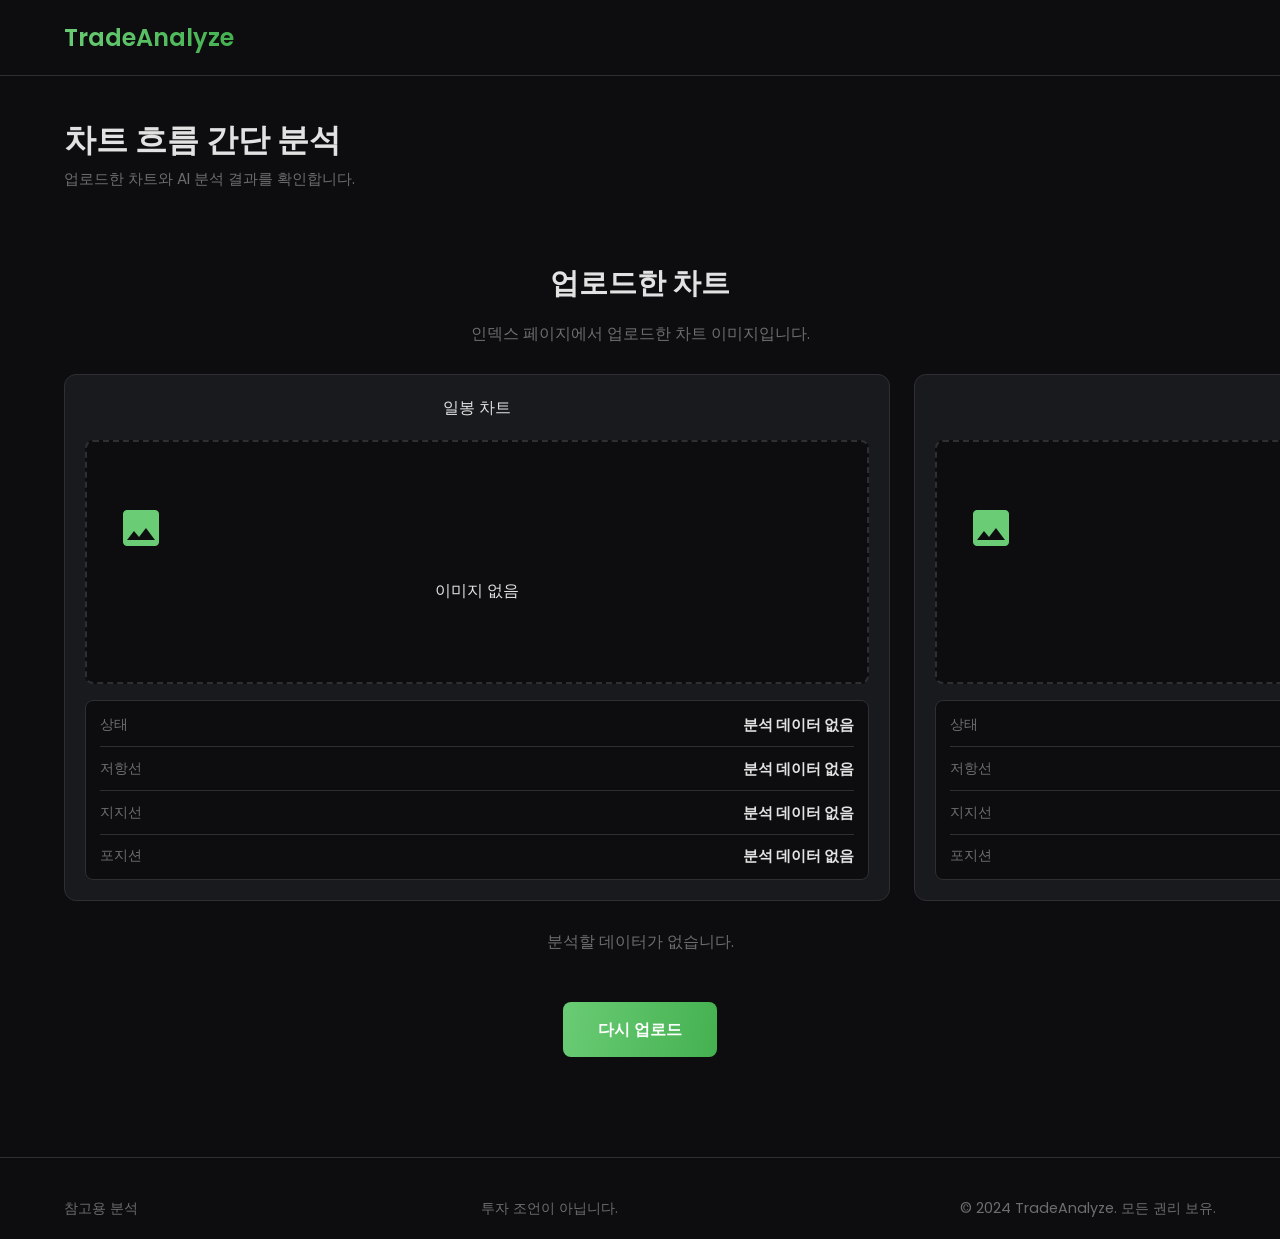
==== commit 9edb8c3f: "Remove header chart artwork" ====
--- a/analysis.html
+++ b/analysis.html
@@ -21,9 +21,6 @@
         <div class="header-content">
             <h1>차트 흐름 간단 분석</h1>
             <p>업로드한 차트와 AI 분석 결과를 확인합니다.</p>
-        </div>
-        <div class="header-chart">
-            <img src="images/headchart_image.png" alt="Candlestick chart background">
         </div>
     </header>
 
--- a/style.css
+++ b/style.css
@@ -142,23 +142,6 @@
 .cta-button:hover {
     transform: translateY(-3px);
     box-shadow: 0 10px 20px rgba(106, 204, 117, 0.15);
-}
-
-.header-chart {
-    position: absolute;
-    top: -10px;
-    right: 0;
-    width: 38%;
-    height: 100%;
-    z-index: 1;
-    opacity: 0.38;
-    mask-image: linear-gradient(to left, rgba(0,0,0,1) 60%, rgba(0,0,0,0) 100%);
-}
-
-.header-chart img {
-    width: 100%;
-    height: auto;
-    object-fit: contain;
 }
 
 /* --- Main Content --- */
@@ -692,11 +675,6 @@
         font-size: 0.95rem;
     }
 
-    .header-chart {
-        width: 70%;
-        opacity: 0.2;
-    }
-
     h2 {
         font-size: 1.65rem;
     }
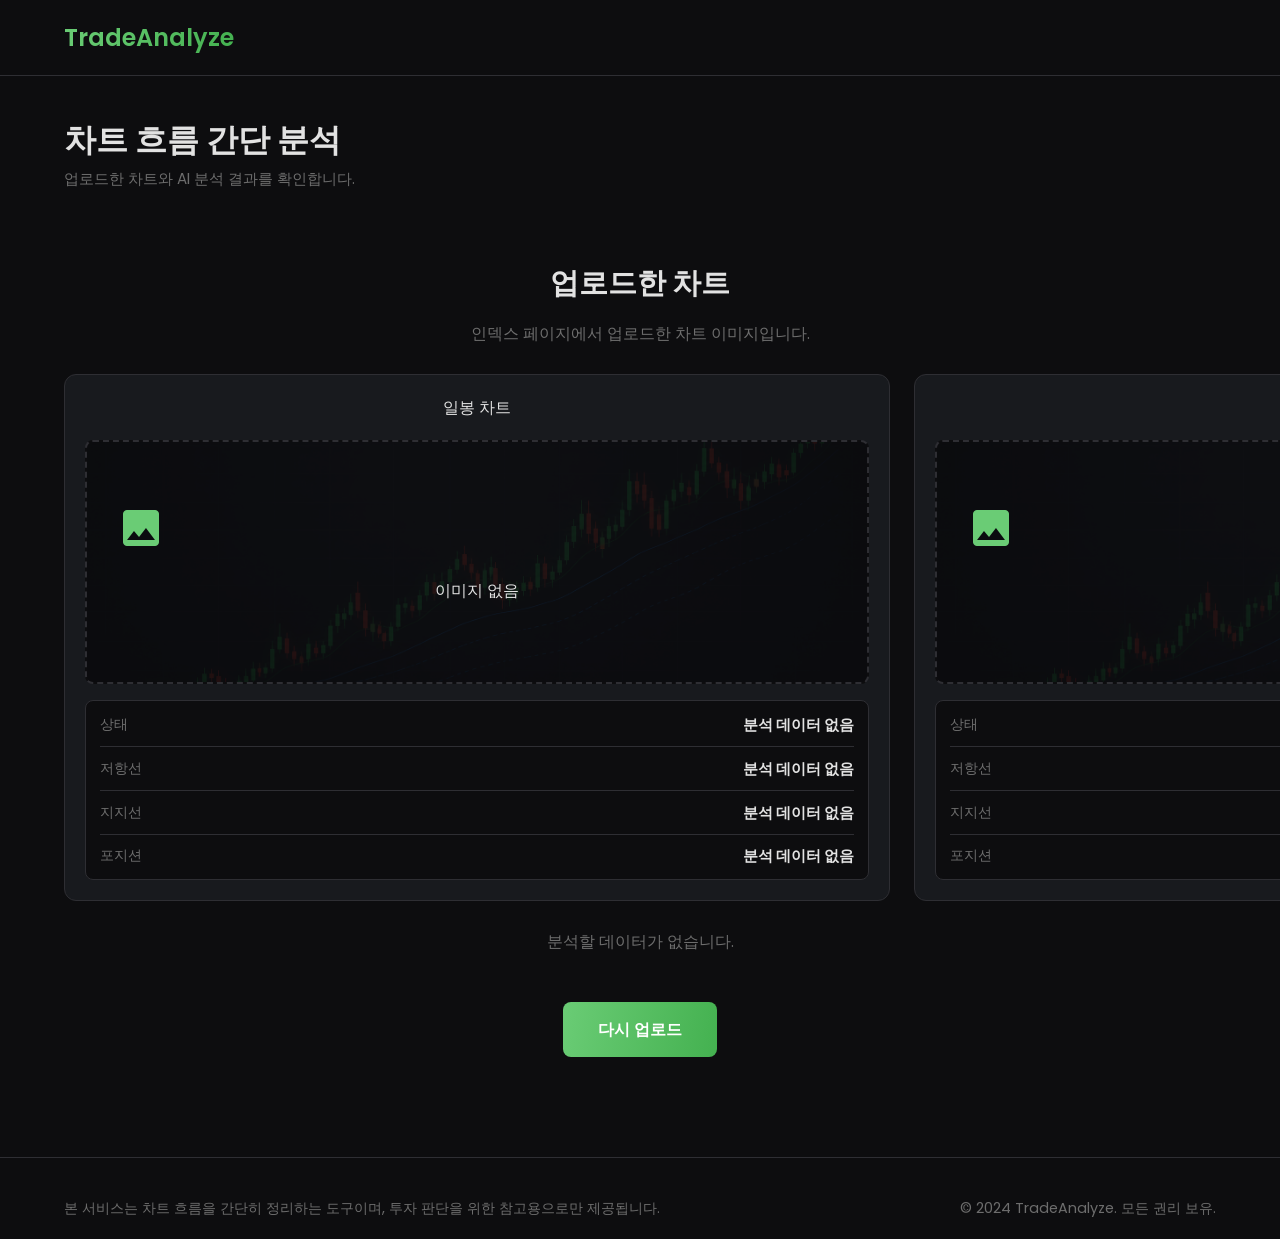
==== commit b070f5f6: "Add upload background and disclaimer" ====
--- a/analysis.html
+++ b/analysis.html
@@ -64,8 +64,7 @@
     </main>
 
     <footer>
-        <p>참고용 분석</p>
-        <p>투자 조언이 아닙니다.</p>
+        <p>본 서비스는 차트 흐름을 간단히 정리하는 도구이며, 투자 판단을 위한 참고용으로만 제공됩니다.</p>
         <p>&copy; 2024 TradeAnalyze. 모든 권리 보유.</p>
     </footer>
 
--- a/style.css
+++ b/style.css
@@ -195,6 +195,29 @@
     flex-direction: column;
     align-items: center;
     justify-content: center;
+    overflow: hidden;
+    position: relative;
+}
+
+.upload-placeholder::before {
+    background-image: url("images/headchart_image.png");
+    background-position: center;
+    background-repeat: no-repeat;
+    background-size: cover;
+    content: "";
+    inset: 0;
+    opacity: 0.12;
+    position: absolute;
+    z-index: 0;
+}
+
+.upload-placeholder.has-uploaded-image::before {
+    display: none;
+}
+
+.upload-placeholder > * {
+    position: relative;
+    z-index: 1;
 }
 
 .upload-placeholder:hover {
